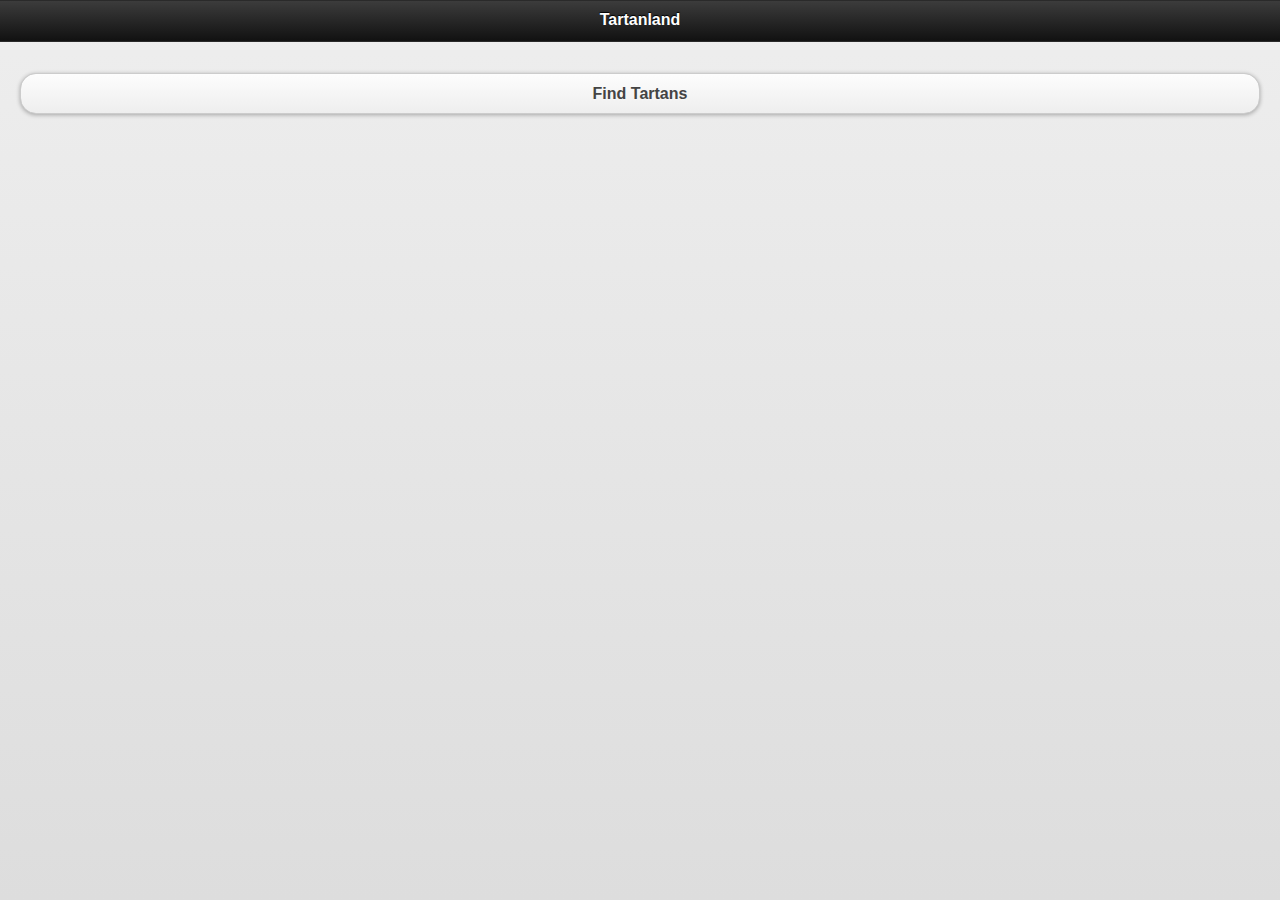
==== 01_phonegap_basic/index.html @ 74c19b9d "Some starter tartan images for the first step" ====
<!doctype html>
<html>
  <head>
    <meta charset="utf-8">
	  <meta name="viewport" content="width=device-width, initial-scale=1"> 
    <link rel="stylesheet" href="style/jquery.mobile-1.0rc2.min.css" />
    <script src="scripts/jquery-1.7.min.js"></script>
    <script src="scripts/app.js"></script>
    <script src="scripts/jquery.mobile-1.0rc2.min.js"></script>
    <title>Chapter 8</title>
  </head>
  </body>

    <div data-role="page" id="home"> 
      <div data-role="header">
        <h1>Tartanland</h1>
      </div>
      <div data-role="content">
        <p><a href="#booths" data-role="button">Find Tartans</a></p>
      </div>
    </div>
    
    <div data-role="page" id="booths">
      <div data-role="header">
        <h1>Scavenger Hunt!</h1>
      </div>
      <div data-role="content">
        <ul data-role="listview">
          <li><a href="#a"><img src="images/barclay.png" alt="Tartan A" /><h3>Tartan A</h3></a></li>
          <li><a href="#b"><img src="images/buchanan.png" alt="Tartan B" /><h3>Tartan B</h3></a></li>
          <li><a href="#c"><img src="images/douglas-green.png" alt="Tartan C" /><h3>Tartan C</h3></a></li>
          <li><a href="#d"><img src="images/galloway.png" alt="Tartan D" /><h3>Tartan D</h3></a></li>
          <li><a href="#e"><img src="images/morgan.png" alt="Tartan E" /><h3>Tartan E</h3></a></li>
          <li><a href="#f"><img src="images/napier.png" alt="Tartan F" /><h3>Tartan F</h3></a></li>
          <li><a href="#g"><img src="images/ramsay.png" alt="Tartan G" /><h3>Tartan G</h3></a></li>
          <li><a href="#h"><img src="images/stuart-of-galloway.png" alt="Tartan H" /><h3>Tartan H</h3></a></li>
          <li><a href="#i"><img src="images/sutherland.png" alt="Tartan I" /><h3>Tartan I</h3></a></li>
          <li><a href="#j"><img src="images/taylor.png" alt="Tartan J" /><h3>Tartan J</h3></a></li>
          <li><a href="#k"><img src="images/wallace.png" alt="Tartan K" /><h3>Tartan K</h3></a></li>
          <li><a href="#l"><img src="images/watson.png" alt="Tartan L" /><h3>Tartan L</h3></a></li>
        </ul>
      </div>
    </div>

  </body>
</html>
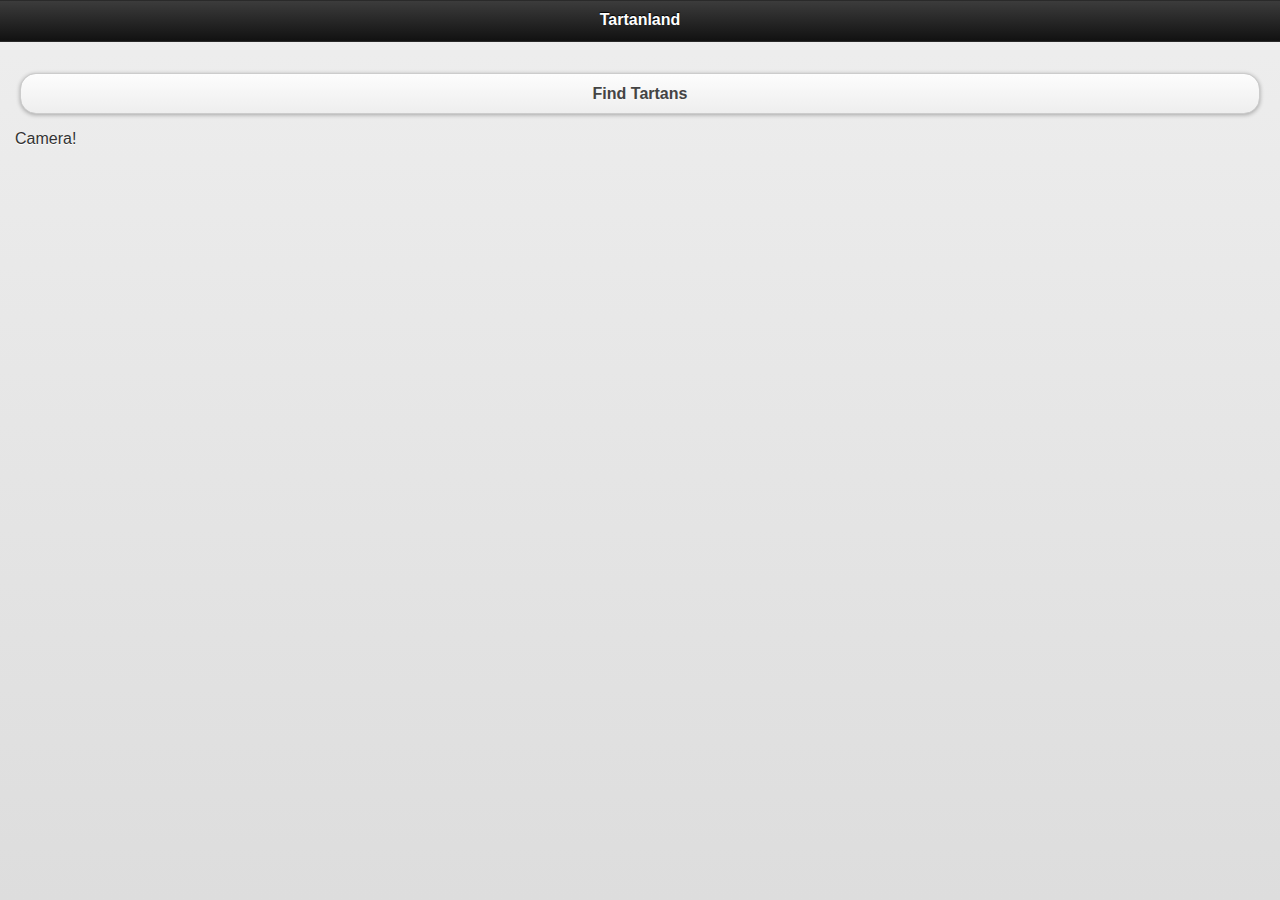
==== commit 20402058: "Added quick camera test." ====
--- a/01_phonegap_basic/index.html
+++ b/01_phonegap_basic/index.html
@@ -4,6 +4,7 @@
     <meta charset="utf-8">
 	  <meta name="viewport" content="width=device-width, initial-scale=1"> 
     <link rel="stylesheet" href="style/jquery.mobile-1.0rc2.min.css" />
+    <script src="phonegap.js"></script>
     <script src="scripts/jquery-1.7.min.js"></script>
     <script src="scripts/app.js"></script>
     <script src="scripts/jquery.mobile-1.0rc2.min.js"></script>
@@ -17,6 +18,7 @@
       </div>
       <div data-role="content">
         <p><a href="#booths" data-role="button">Find Tartans</a></p>
+        <div id="camera">Camera!</div>
       </div>
     </div>
     
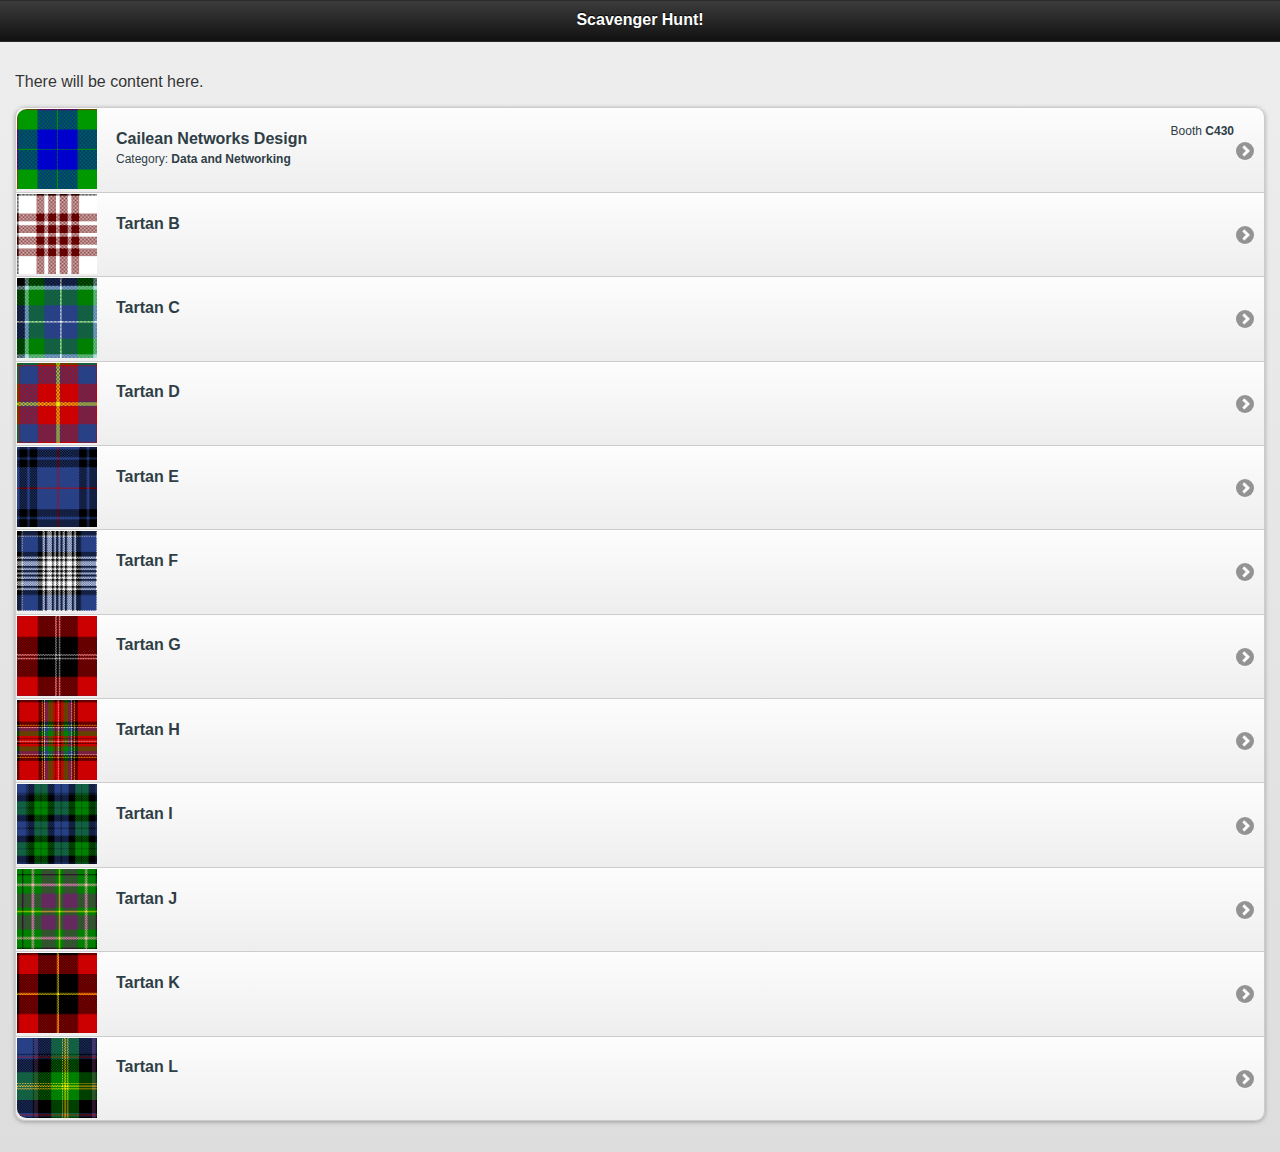
==== commit 4accc3e5: "Removed landing page; added first in list of "booths"" ====
--- a/01_phonegap_basic/index.html
+++ b/01_phonegap_basic/index.html
@@ -12,23 +12,22 @@
   </head>
   </body>
 
-    <div data-role="page" id="home"> 
-      <div data-role="header">
-        <h1>Tartanland</h1>
-      </div>
-      <div data-role="content">
-        <p><a href="#booths" data-role="button">Find Tartans</a></p>
-        <div id="camera">Camera!</div>
-      </div>
-    </div>
-    
-    <div data-role="page" id="booths">
+<div data-role="page" id="booths">
       <div data-role="header">
         <h1>Scavenger Hunt!</h1>
       </div>
       <div data-role="content">
-        <ul data-role="listview">
-          <li><a href="#a"><img src="images/barclay.png" alt="Tartan A" /><h3>Tartan A</h3></a></li>
+      <p>There will be content here.</p>
+        <ul data-role="listview" data-inset="true">
+          <li><h3>Cailean Networks Design</h3>
+          <img src="images/barclay.png" alt="Barclay" />
+          <p>Category: <strong>Data and Networking</strong></p>
+          
+          <p class="ui-li-aside">Booth <strong>C430</strong></p>
+            <ul>
+            <li><img src="images/barclay.png" alt="Barclay" /> Ensuring that your online application and data is available to your customers and employees is key to the success of any business. Managing potential network or server overloads as well as having a fail over plan are essential in providing a responsive, satisfying and an always available online customer experience. Call us today for a free network health evaluation.</li>
+            </ul>
+          </li>
           <li><a href="#b"><img src="images/buchanan.png" alt="Tartan B" /><h3>Tartan B</h3></a></li>
           <li><a href="#c"><img src="images/douglas-green.png" alt="Tartan C" /><h3>Tartan C</h3></a></li>
           <li><a href="#d"><img src="images/galloway.png" alt="Tartan D" /><h3>Tartan D</h3></a></li>
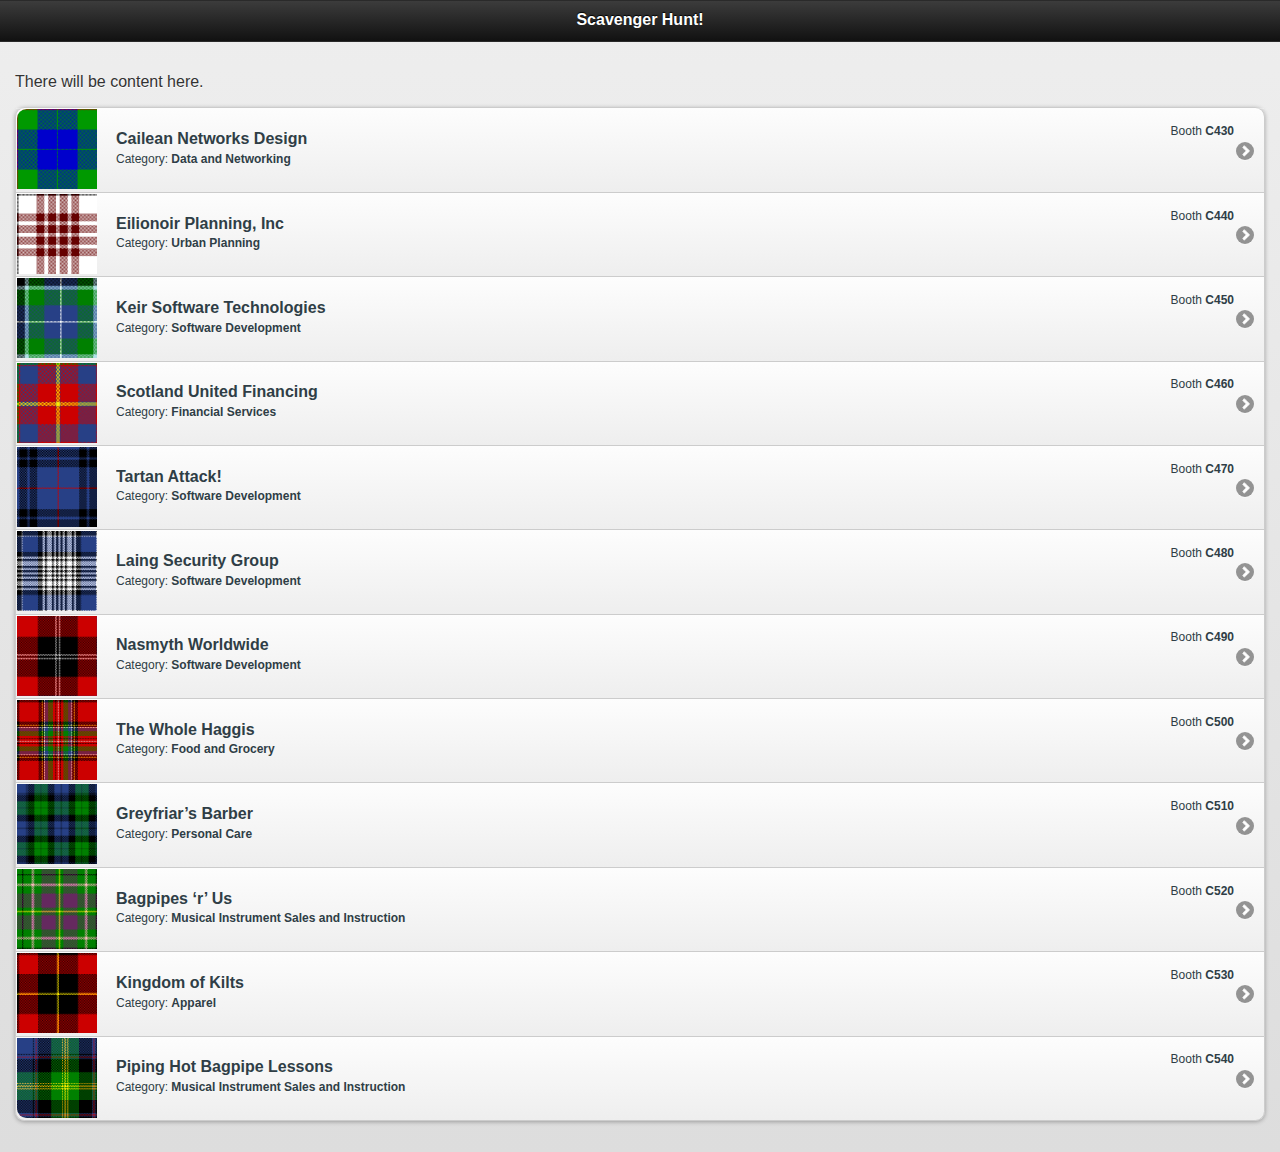
==== commit 865b4789: "Added fake companies" ====
--- a/01_phonegap_basic/index.html
+++ b/01_phonegap_basic/index.html
@@ -28,17 +28,117 @@
             <li><img src="images/barclay.png" alt="Barclay" /> Ensuring that your online application and data is available to your customers and employees is key to the success of any business. Managing potential network or server overloads as well as having a fail over plan are essential in providing a responsive, satisfying and an always available online customer experience. Call us today for a free network health evaluation.</li>
             </ul>
           </li>
-          <li><a href="#b"><img src="images/buchanan.png" alt="Tartan B" /><h3>Tartan B</h3></a></li>
-          <li><a href="#c"><img src="images/douglas-green.png" alt="Tartan C" /><h3>Tartan C</h3></a></li>
-          <li><a href="#d"><img src="images/galloway.png" alt="Tartan D" /><h3>Tartan D</h3></a></li>
-          <li><a href="#e"><img src="images/morgan.png" alt="Tartan E" /><h3>Tartan E</h3></a></li>
-          <li><a href="#f"><img src="images/napier.png" alt="Tartan F" /><h3>Tartan F</h3></a></li>
-          <li><a href="#g"><img src="images/ramsay.png" alt="Tartan G" /><h3>Tartan G</h3></a></li>
-          <li><a href="#h"><img src="images/stuart-of-galloway.png" alt="Tartan H" /><h3>Tartan H</h3></a></li>
-          <li><a href="#i"><img src="images/sutherland.png" alt="Tartan I" /><h3>Tartan I</h3></a></li>
-          <li><a href="#j"><img src="images/taylor.png" alt="Tartan J" /><h3>Tartan J</h3></a></li>
-          <li><a href="#k"><img src="images/wallace.png" alt="Tartan K" /><h3>Tartan K</h3></a></li>
-          <li><a href="#l"><img src="images/watson.png" alt="Tartan L" /><h3>Tartan L</h3></a></li>
+          
+          <li><h3>Eilionoir Planning, Inc</h3>
+          <img src="images/buchanan.png" alt="Buchanan" />
+          <p>Category: <strong>Urban Planning</strong></p>
+          
+          <p class="ui-li-aside">Booth <strong>C440</strong></p>
+            <ul>
+            <li><img src="images/buchanan.png" alt="Buchanan" />We are consultants, providing Development Planning and Design Services. We participate as Developers in land and building development projects.</li>
+            </ul>
+          </li>
+          
+           <li><h3>Keir Software Technologies</h3>
+          <img src="images/douglas-green.png" alt="Douglas Green" />
+          <p>Category: <strong>Software Development</strong></p>
+          
+          <p class="ui-li-aside">Booth <strong>C450</strong></p>
+            <ul>
+            <li><img src="images/douglas-green.png" alt="Douglas Green" />Keir Software Technologies (KST) is a professional software development firm that wants to earn your business and become your partner. For over 35 years, KST has understood that our job is to listen to our client, understand their project and software requirements, and develop and deliver engineering solutions on time and on budget. </li>
+            </ul>
+          </li>
+          
+          <li><h3>Scotland United Financing</h3>
+         <img src="images/galloway.png" alt="Galloway" />
+          <p>Category: <strong>Financial Services</strong></p>
+          
+          <p class="ui-li-aside">Booth <strong>C460</strong></p>
+            <ul>
+            <li><img src="images/galloway.png" alt="Galloway" />Scotland United Financing is a leading local family owned consumer finance company founded in 1857, and operating 24 branches across Scotland. We offer consumer loans for autos, debt consolidation, and other borrowing needs. </li>
+            </ul>
+          </li>
+          
+          <li><h3>Tartan Attack!</h3>
+            <img src="images/morgan.png" alt="Morgan" />
+          <p>Category: <strong>Software Development</strong></p>
+          
+          <p class="ui-li-aside">Booth <strong>C470</strong></p>
+            <ul>
+            <li><img src="images/morgan.png" alt="Morgan" />Tartan Attack! was founded in 1995 by Kentigern Ridell. We are most known for its release of the legendary game Attack of the Killer Tartans. </li>
+            </ul>
+          </li>
+          
+          <li><h3>Laing Security Group</h3>
+           <img src="images/napier.png" alt="Napier" />
+          <p>Category: <strong>Software Development</strong></p>
+          
+          <p class="ui-li-aside">Booth <strong>C480</strong></p>
+            <ul>
+            <li><img src="images/napier.png" alt="Napier" />Formed by recognized security industry leaders with proven track records, Laing Security Group, Inc. is an information security consulting and training company specializing in application security design. We offer strategic and technical advice targeted at risk management and compliance needs.</li>
+            </ul>
+          </li>
+
+        <li><h3>Nasmyth Worldwide</h3>
+            <img src="images/ramsay.png" alt="Ramsay" />
+        <p>Category: <strong>Software Development</strong></p>
+          
+        <p class="ui-li-aside">Booth <strong>C490</strong></p>
+            <ul>
+                <li><img src="images/ramsay.png" alt="Ramsay" />Nasmyth Worldwide (NW) is the premier independent integrator of enterprise security solutions. Founded in Edinburgh over 60 years ago, NW provides security expertise to premier organizations in our core markets of state and local government and healthcare.</li>
+            </ul>
+        </li>
+        
+        <li><h3>The Whole Haggis</h3>
+        <img src="images/stuart-of-galloway.png" alt="Stuart of Galloway" />
+        <p>Category: <strong>Food and Grocery</strong></p>
+          
+        <p class="ui-li-aside">Booth <strong>C500</strong></p>
+            <ul>
+                <li><img src="images/stuart-of-galloway.png" alt="Stuart of Galloway" />The Whole Haggis, or TWH as we are affectionately known, is one of the 75 largest grocery chains in the Scottland and is Scotland’s largest independent grocer.</li>
+            </ul>
+        </li>
+        
+         <li><h3>Greyfriar’s Barber</h3>
+        <img src="images/sutherland.png" alt="Sutherland" />
+        <p>Category: <strong>Personal Care</strong></p>
+          
+        <p class="ui-li-aside">Booth <strong>C510</strong></p>
+            <ul>
+                <li><img src="images/sutherland.png" alt="Sutherland" />Keeping all of Edinburgh perfectly coiffed since 1872.</li>
+            </ul>
+        </li>
+        
+        <li><h3>Bagpipes ‘r’ Us</h3>
+        <img src="images/taylor.png" alt="Taylor" />
+        <p>Category: <strong>Musical Instrument Sales and Instruction</strong></p>
+          
+        <p class="ui-li-aside">Booth <strong>C520</strong></p>
+            <ul>
+                <li><img src="images/taylor.png" alt="Taylor" />Bagpipes ‘r’ Us has been in business since January 2004. We only sell instruments and reeds that I am willing to play or use with my students. </li>
+            </ul>
+        </li>
+        
+        <li><h3>Kingdom of Kilts</h3>
+        <img src="images/wallace.png" alt="Wallace" />
+        <p>Category: <strong>Apparel</strong></p>
+          
+        <p class="ui-li-aside">Booth <strong>C530</strong></p>
+            <ul>
+                <li><img src="images/wallace.png" alt="Wallace" />We sell the finest kilts in all of Scotland. Our kits have been worn by celebrities, politicians and even inspired Jean Paul Gaultier’s famous 2001Scottish collection.</li>
+            </ul>
+        </li>
+          
+        <li><h3>Piping Hot Bagpipe Lessons</h3>
+        <img src="images/watson.png" alt="Watson" />
+        <p>Category: <strong>Musical Instrument Sales and Instruction</strong></p>
+          
+        <p class="ui-li-aside">Booth <strong>C540</strong></p>
+            <ul>
+                <li><img src="images/watson.png" alt="Watson" />The Bagpipes have been used for centuries to inspire warriors, welcome royalty, mourn the dearly departed, celebrate weddings, and bring distinction to virtually any other event. Learn from the finest instructors in all of Scotland. Beginners are welcome!</li>
+            </ul>
+        </li>
+        
         </ul>
       </div>
     </div>
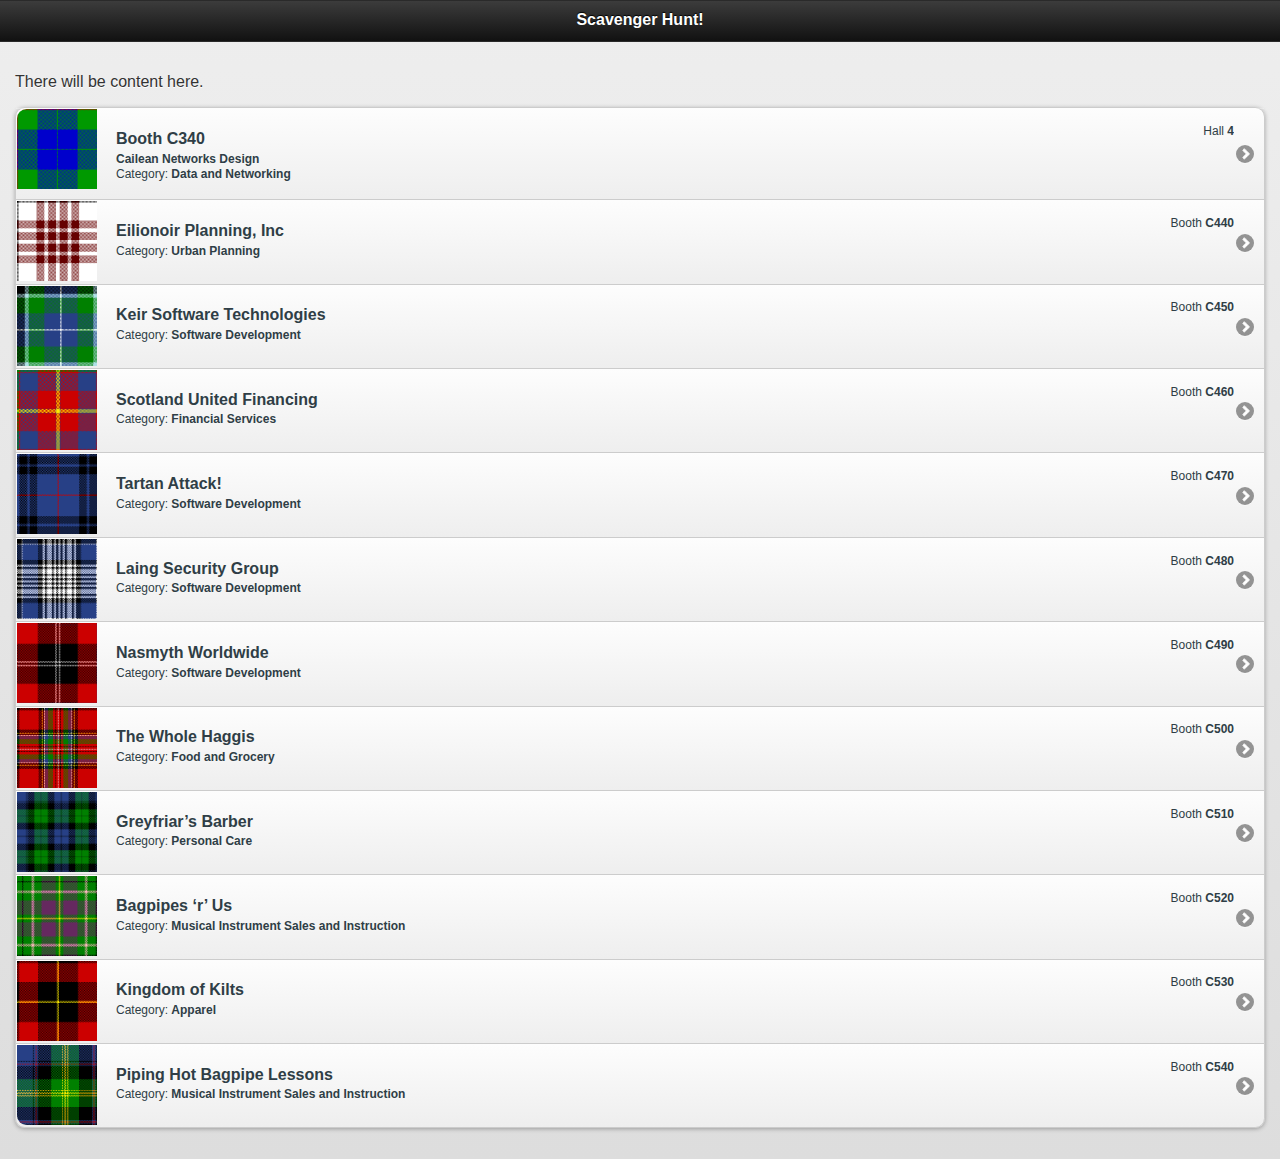
==== commit 4936a96f: "Example of markup change" ====
--- a/01_phonegap_basic/index.html
+++ b/01_phonegap_basic/index.html
@@ -19,12 +19,14 @@
       <div data-role="content">
       <p>There will be content here.</p>
         <ul data-role="listview" data-inset="true">
-          <li><h3>Cailean Networks Design</h3>
+          <li><h3>Booth C340</h3>
           <img src="images/barclay.png" alt="Barclay" />
+          <p><strong>Cailean Networks Design</strong></p>
           <p>Category: <strong>Data and Networking</strong></p>
           
-          <p class="ui-li-aside">Booth <strong>C430</strong></p>
+          <p class="ui-li-aside">Hall <strong>4</strong></p>
             <ul>
+            <li><strong>Cailean Networks Design</strong></li>
             <li><img src="images/barclay.png" alt="Barclay" /> Ensuring that your online application and data is available to your customers and employees is key to the success of any business. Managing potential network or server overloads as well as having a fail over plan are essential in providing a responsive, satisfying and an always available online customer experience. Call us today for a free network health evaluation.</li>
             </ul>
           </li>
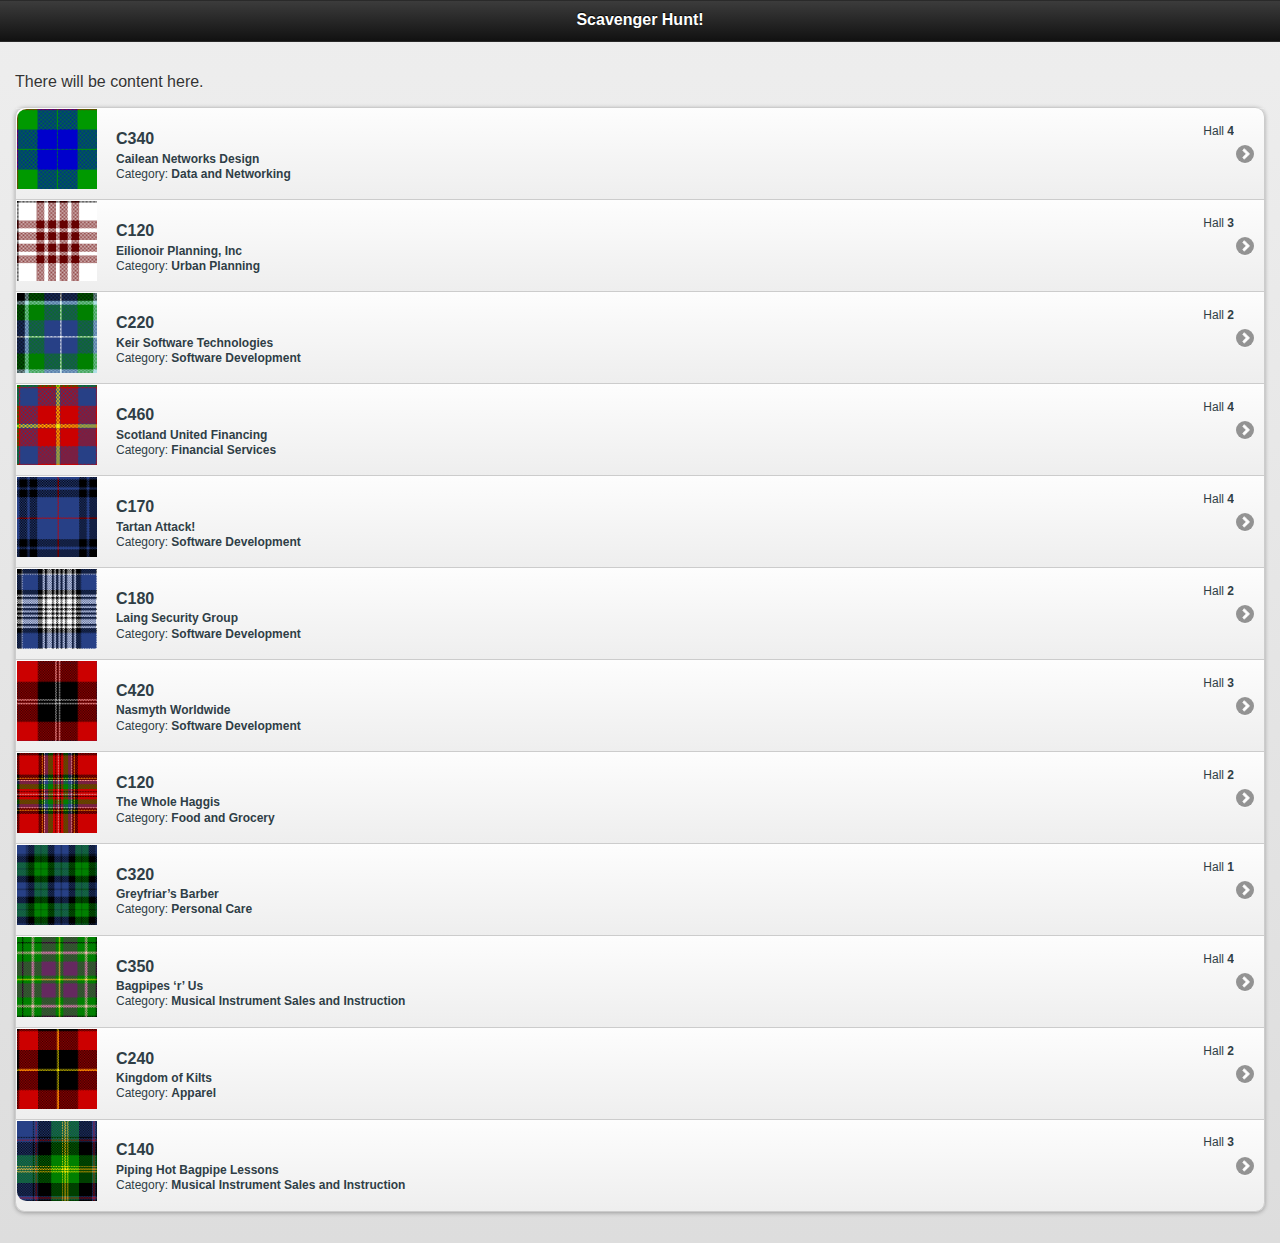
==== commit 34c331ed: "Reformatted HTML so that full company names appear" ====
--- a/01_phonegap_basic/index.html
+++ b/01_phonegap_basic/index.html
@@ -19,7 +19,7 @@
       <div data-role="content">
       <p>There will be content here.</p>
         <ul data-role="listview" data-inset="true">
-          <li><h3>Booth C340</h3>
+          <li><h3>C340</h3>
           <img src="images/barclay.png" alt="Barclay" />
           <p><strong>Cailean Networks Design</strong></p>
           <p>Category: <strong>Data and Networking</strong></p>
@@ -27,120 +27,157 @@
           <p class="ui-li-aside">Hall <strong>4</strong></p>
             <ul>
             <li><strong>Cailean Networks Design</strong></li>
+            <li>Hall <strong>4</strong>, Booth <strong>C340</strong></li>
             <li><img src="images/barclay.png" alt="Barclay" /> Ensuring that your online application and data is available to your customers and employees is key to the success of any business. Managing potential network or server overloads as well as having a fail over plan are essential in providing a responsive, satisfying and an always available online customer experience. Call us today for a free network health evaluation.</li>
             </ul>
           </li>
           
-          <li><h3>Eilionoir Planning, Inc</h3>
+          
+           <li><h3>C120</h3>
           <img src="images/buchanan.png" alt="Buchanan" />
+          <p><strong>Eilionoir Planning, Inc</strong></p>
           <p>Category: <strong>Urban Planning</strong></p>
           
-          <p class="ui-li-aside">Booth <strong>C440</strong></p>
+          <p class="ui-li-aside">Hall <strong>3</strong></p>
             <ul>
+            <li><strong>Eilionoir Planning, Inc</strong></li>
+            <li>Hall <strong>3</strong>, Booth <strong>C120</strong></li>
             <li><img src="images/buchanan.png" alt="Buchanan" />We are consultants, providing Development Planning and Design Services. We participate as Developers in land and building development projects.</li>
             </ul>
           </li>
           
-           <li><h3>Keir Software Technologies</h3>
+          <li><h3>C220</h3>
           <img src="images/douglas-green.png" alt="Douglas Green" />
+          <p><strong>Keir Software Technologies</strong></p>
           <p>Category: <strong>Software Development</strong></p>
           
-          <p class="ui-li-aside">Booth <strong>C450</strong></p>
+          <p class="ui-li-aside">Hall <strong>2</strong></p>
             <ul>
+            <li><strong>Keir Software Technologies</strong></li>
+            <li>Hall <strong>2</strong>, Booth <strong>C220</strong></li>
             <li><img src="images/douglas-green.png" alt="Douglas Green" />Keir Software Technologies (KST) is a professional software development firm that wants to earn your business and become your partner. For over 35 years, KST has understood that our job is to listen to our client, understand their project and software requirements, and develop and deliver engineering solutions on time and on budget. </li>
             </ul>
           </li>
           
-          <li><h3>Scotland United Financing</h3>
-         <img src="images/galloway.png" alt="Galloway" />
+           <li><h3>C460</h3>
+          <img src="images/galloway.png" alt="Galloway" />
+          <p><strong>Scotland United Financing</strong></p>
           <p>Category: <strong>Financial Services</strong></p>
           
-          <p class="ui-li-aside">Booth <strong>C460</strong></p>
+          <p class="ui-li-aside">Hall <strong>4</strong></p>
             <ul>
-            <li><img src="images/galloway.png" alt="Galloway" />Scotland United Financing is a leading local family owned consumer finance company founded in 1857, and operating 24 branches across Scotland. We offer consumer loans for autos, debt consolidation, and other borrowing needs. </li>
+            <li><strong>Scotland United Financing</strong></li>
+            <li>Hall <strong>4</strong>, Booth <strong>C460</strong></li>
+            <li><img src="images/galloway.png" alt="Galloway" />Scotland United Financing is a leading local family owned consumer finance company founded in 1857, and operating 24 branches across Scotland. We offer consumer loans for autos, debt consolidation, and other borrowing needs.  </li>
             </ul>
           </li>
           
-          <li><h3>Tartan Attack!</h3>
+           <li><h3>C170</h3>
             <img src="images/morgan.png" alt="Morgan" />
+          <p><strong>Tartan Attack!</strong></p>
           <p>Category: <strong>Software Development</strong></p>
           
-          <p class="ui-li-aside">Booth <strong>C470</strong></p>
+          <p class="ui-li-aside">Hall <strong>4</strong></p>
             <ul>
-            <li><img src="images/morgan.png" alt="Morgan" />Tartan Attack! was founded in 1995 by Kentigern Ridell. We are most known for its release of the legendary game Attack of the Killer Tartans. </li>
+            <li><strong>Tartan Attack!</strong></li>
+            <li>Hall <strong>4</strong>, Booth <strong>C170</strong></li>
+            <li><img src="images/morgan.png" alt="Morgan" />Tartan Attack! was founded in 1995 by Kentigern Ridell. We are most known for its release of the legendary game Attack of the Killer Tartans.  </li>
             </ul>
           </li>
-          
-          <li><h3>Laing Security Group</h3>
+
+         <li><h3>C180</h3>
            <img src="images/napier.png" alt="Napier" />
+          <p><strong>Laing Security Group</strong></p>
           <p>Category: <strong>Software Development</strong></p>
           
-          <p class="ui-li-aside">Booth <strong>C480</strong></p>
+          <p class="ui-li-aside">Hall <strong>2</strong></p>
             <ul>
+            <li><strong>Laing Security Group</strong></li>
+            <li>Hall <strong>2</strong>, Booth <strong>C180</strong></li>
             <li><img src="images/napier.png" alt="Napier" />Formed by recognized security industry leaders with proven track records, Laing Security Group, Inc. is an information security consulting and training company specializing in application security design. We offer strategic and technical advice targeted at risk management and compliance needs.</li>
             </ul>
           </li>
 
-        <li><h3>Nasmyth Worldwide</h3>
+          
+          <li><h3>C420</h3>
             <img src="images/ramsay.png" alt="Ramsay" />
-        <p>Category: <strong>Software Development</strong></p>
+          <p><strong>Nasmyth Worldwide</strong></p>
+          <p>Category: <strong>Software Development</strong></p>
           
-        <p class="ui-li-aside">Booth <strong>C490</strong></p>
+          <p class="ui-li-aside">Hall <strong>3</strong></p>
             <ul>
-                <li><img src="images/ramsay.png" alt="Ramsay" />Nasmyth Worldwide (NW) is the premier independent integrator of enterprise security solutions. Founded in Edinburgh over 60 years ago, NW provides security expertise to premier organizations in our core markets of state and local government and healthcare.</li>
+            <li><strong>Nasmyth Worldwide</strong></li>
+            <li>Hall <strong>3</strong>, Booth <strong>C420</strong></li>
+            <li><img src="images/ramsay.png" alt="Ramsay" />Nasmyth Worldwide (NW) is the premier independent integrator of enterprise security solutions. Founded in Edinburgh over 60 years ago, NW provides security expertise to premier organizations in our core markets of state and local government and healthcare.</li>
             </ul>
-        </li>
-        
-        <li><h3>The Whole Haggis</h3>
-        <img src="images/stuart-of-galloway.png" alt="Stuart of Galloway" />
-        <p>Category: <strong>Food and Grocery</strong></p>
+          </li>
           
-        <p class="ui-li-aside">Booth <strong>C500</strong></p>
+          <li><h3>C120</h3>
+            <img src="images/stuart-of-galloway.png" alt="Stuart of Galloway" />
+          <p><strong>The Whole Haggis</strong></p>
+          <p>Category: <strong>Food and Grocery</strong></p>
+          
+          <p class="ui-li-aside">Hall <strong>2</strong></p>
             <ul>
-                <li><img src="images/stuart-of-galloway.png" alt="Stuart of Galloway" />The Whole Haggis, or TWH as we are affectionately known, is one of the 75 largest grocery chains in the Scottland and is Scotland’s largest independent grocer.</li>
+            <li><strong>The Whole Haggis</strong></li>
+            <li>Hall <strong>2</strong>, Booth <strong>C120</strong></li>
+            <li><img src="images/stuart-of-galloway.png" alt="Stuart of Galloway" />The Whole Haggis, or TWH as we are affectionately known, is one of the 75 largest grocery chains in the Scottland and is Scotland’s largest independent grocer.</li>
             </ul>
-        </li>
-        
-         <li><h3>Greyfriar’s Barber</h3>
-        <img src="images/sutherland.png" alt="Sutherland" />
-        <p>Category: <strong>Personal Care</strong></p>
+          </li>
           
-        <p class="ui-li-aside">Booth <strong>C510</strong></p>
+          <li><h3>C320</h3>
+            <img src="images/sutherland.png" alt="Sutherland" />
+          <p><strong>Greyfriar’s Barber</strong></p>
+          <p>Category: <strong>Personal Care</strong></p>
+          
+          <p class="ui-li-aside">Hall <strong>1</strong></p>
             <ul>
-                <li><img src="images/sutherland.png" alt="Sutherland" />Keeping all of Edinburgh perfectly coiffed since 1872.</li>
+            <li><strong>Greyfriar’s Barber</strong></li>
+            <li>Hall <strong>1</strong>, Booth <strong>C320</strong></li>
+            <li><img src="images/sutherland.png" alt="Sutherland" />Keeping all of Edinburgh perfectly coiffed since 1872.</li>
             </ul>
-        </li>
-        
-        <li><h3>Bagpipes ‘r’ Us</h3>
+          </li>
+                   
+         <li><h3>C350</h3>
         <img src="images/taylor.png" alt="Taylor" />
-        <p>Category: <strong>Musical Instrument Sales and Instruction</strong></p>
+          <p><strong>Bagpipes ‘r’ Us</strong></p>
+          <p>Category: <strong>Musical Instrument Sales and Instruction</strong></p>
           
-        <p class="ui-li-aside">Booth <strong>C520</strong></p>
+          <p class="ui-li-aside">Hall <strong>4</strong></p>
             <ul>
-                <li><img src="images/taylor.png" alt="Taylor" />Bagpipes ‘r’ Us has been in business since January 2004. We only sell instruments and reeds that I am willing to play or use with my students. </li>
+            <li><strong>Bagpipes ‘r’ Us</strong></li>
+            <li>Hall <strong>4</strong>, Booth <strong>C350</strong></li>
+            <li><img src="images/taylor.png" alt="Taylor" />Bagpipes ‘r’ Us has been in business since January 2004. We only sell instruments and reeds that I am willing to play or use with my students. </li>
             </ul>
-        </li>
-        
-        <li><h3>Kingdom of Kilts</h3>
+          </li>
+                            
+         <li><h3>C240</h3>
         <img src="images/wallace.png" alt="Wallace" />
-        <p>Category: <strong>Apparel</strong></p>
+          <p><strong>Kingdom of Kilts</strong></p>
+          <p>Category: <strong>Apparel</strong></p>
           
-        <p class="ui-li-aside">Booth <strong>C530</strong></p>
+          <p class="ui-li-aside">Hall <strong>2</strong></p>
             <ul>
-                <li><img src="images/wallace.png" alt="Wallace" />We sell the finest kilts in all of Scotland. Our kits have been worn by celebrities, politicians and even inspired Jean Paul Gaultier’s famous 2001Scottish collection.</li>
+            <li><strong>Kingdom of Kilts</strong></li>
+            <li>Hall <strong>2</strong>, Booth <strong>C240</strong></li>
+            <li><img src="images/wallace.png" alt="Wallace" />We sell the finest kilts in all of Scotland. Our kits have been worn by celebrities, politicians and even inspired Jean Paul Gaultier’s famous 2001Scottish collection. </li>
             </ul>
-        </li>
+          </li>
+      
+              <li><h3>C140</h3>
+        <img src="images/watson.png" alt="Watson" />
+          <p><strong>Piping Hot Bagpipe Lessons</strong></p>
+          <p>Category: <strong>Musical Instrument Sales and Instruction</strong></p>
           
-        <li><h3>Piping Hot Bagpipe Lessons</h3>
-        <img src="images/watson.png" alt="Watson" />
-        <p>Category: <strong>Musical Instrument Sales and Instruction</strong></p>
+          <p class="ui-li-aside">Hall <strong>3</strong></p>
+            <ul>
+            <li><strong>Piping Hot Bagpipe Lessons</strong></li>
+            <li>Hall <strong>3</strong>, Booth <strong>C140</strong></li>
+            <li><img src="images/watson.png" alt="Watson" />The Bagpipes have been used for centuries to inspire warriors, welcome royalty, mourn the dearly departed, celebrate weddings, and bring distinction to virtually any other event. Learn from the finest instructors in all of Scotland. Beginners are welcome!. </li>
+            </ul>
+          </li>
           
-        <p class="ui-li-aside">Booth <strong>C540</strong></p>
-            <ul>
-                <li><img src="images/watson.png" alt="Watson" />The Bagpipes have been used for centuries to inspire warriors, welcome royalty, mourn the dearly departed, celebrate weddings, and bring distinction to virtually any other event. Learn from the finest instructors in all of Scotland. Beginners are welcome!</li>
-            </ul>
-        </li>
-        
+            
         </ul>
       </div>
     </div>
